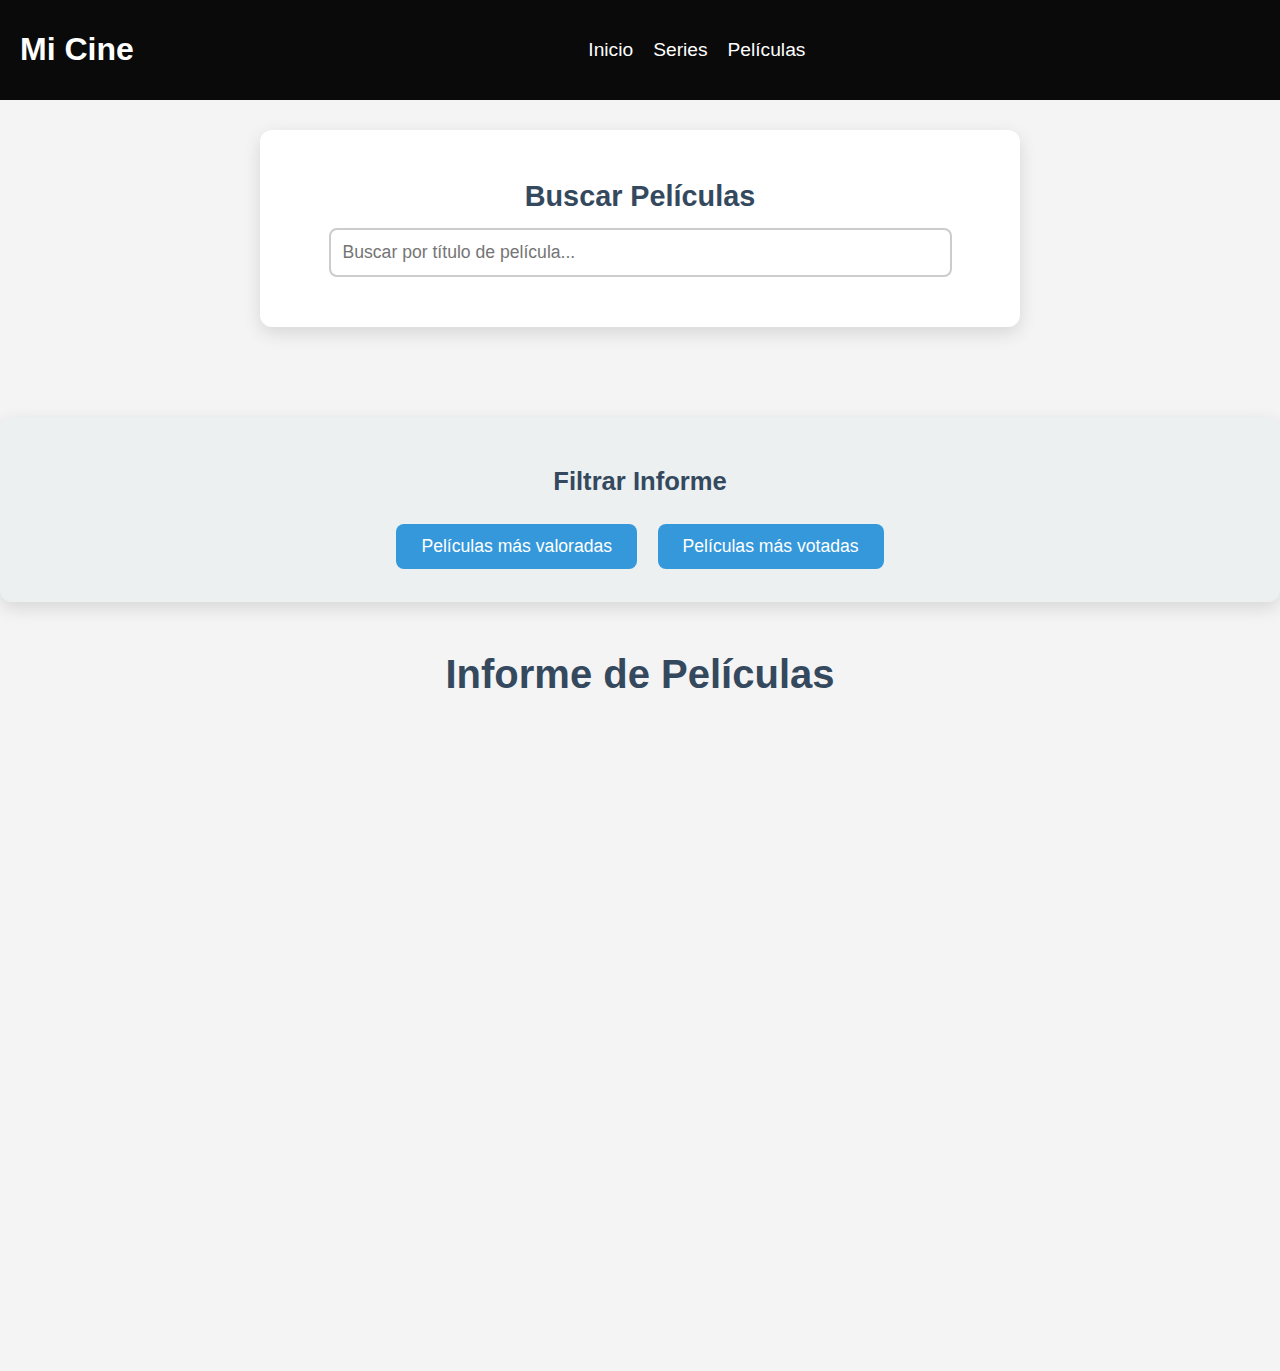
==== html/crearInforme.html @ bd0db71f "Actualizacion 0.4" ====
<!DOCTYPE html>
<html lang="es">
<head>
    <meta charset="UTF-8">
    <meta name="viewport" content="width=device-width, initial-scale=1.0">
    <title>Crear Informe</title>
    <link rel="stylesheet" href="../css/Resultados.css">
    <link rel="stylesheet" href="../css/estilos.css">
    <link rel="stylesheet" href="../css/Header.css">
    <link rel="stylesheet" href="../css/crearInforme.css">
    <script src="https://cdn.jsdelivr.net/npm/chart.js"></script>
</head>
<body>
    <header>
        <div class="header-left">
            <h1>Mi Cine</h1>
        </div>
        <div class="header-center">
            <nav>
                <a href="../index.html">Inicio</a>
                <a href="#series">Series</a>
                <a href="#peliculas">Películas</a>
            </nav>
        </div>
    </header>

    <main>
        <div class="search-container">
            <h2>Buscar Películas</h2>
            <input type="text" id="search" placeholder="Buscar por título de película..." onkeyup="searchMovies()">
            <div id="loading">
                <img src="https://cdn.pixabay.com/animation/2023/08/11/21/18/21-18-05-265_512.gif" alt="Cargando...">
            </div>
        </div>

        <div class="movie-list-container" id="movieList"></div>

        <div class="filter-container">
            <h3>Filtrar Informe</h3>
            <button onclick="generateReport('imdbRating')">Películas más valoradas</button>
            <button onclick="generateReport('votes')">Películas más votadas</button>
        </div>

        <div id="report">
            <h2>Informe de Películas</h2>
            <canvas id="chart"></canvas>
        </div>
    </main>

    <script src="/js/crearInforme.js"></script>
</body>
</html>
---- css/Resultados.css ----
/* Contenedor para los resultados de búsqueda */
#results {
  display: none; /* Inicialmente oculto */
}

#resultsList {
  display: grid; /* Usamos grid para un control más preciso de las filas y columnas */
  grid-template-columns: repeat(5, 1fr); /* 5 columnas de igual tamaño */
  gap: 30px; /* Espacio entre las imágenes */
  row-gap: 105px; /* Espacio entre las filas */
  padding: 20px; /* Un poco más de espacio alrededor del grid */
  width: 100%; /* Asegura que el contenedor ocupe todo el ancho */
  max-width: 1300px; /* Limita el ancho del contenedor */
  margin: 0 auto; /* Centra el contenedor horizontalmente */
}

/* Ajustes para los posters de resultados */
#searchResults .movie-card {
  width: 180px;  /* El mismo ancho que las categorías */
  margin: 10px;  /* Espaciado similar al de las categorías */
  padding: 10px;  /* Relleno similar al de las categorías */
  border-radius: 10px;
  background-color: #fff;
  transition: transform 0.2s ease;
  cursor: pointer;
  display: flex;
  flex-direction: column;
  justify-content: flex-start;
}

/* Asegura que las imágenes en los resultados sean consistentes con las categorías */
#searchResults .movie-card img {
  width: 100%;
  height: auto;
  border-radius: 8px;
  object-fit: cover;
  object-position: center;
  max-height: 300px;  /* Limita la altura máxima, igual que en las categorías */
}

/* Agregar efectos al pasar el mouse sobre la imagen */
#resultsList .movie-card:hover img {
  transform: scale(1.05); /* Agranda ligeramente la imagen */
  transition: transform 0.3s ease-in-out; /* Suaviza la transición */
}

/* Ajustes para pantallas pequeñas (móviles) */
@media (max-width: 1200px) {
  #resultsList {
    grid-template-columns: repeat(4, 1fr); /* Reducir a 4 columnas en pantallas medianas */
  }
}

@media (max-width: 900px) {
  #resultsList {
    grid-template-columns: repeat(3, 1fr); /* Reducir a 3 columnas en pantallas pequeñas */
  }
}

@media (max-width: 600px) {
  #resultsList {
    grid-template-columns: repeat(2, 1fr); /* Una sola columna en dispositivos móviles */
    gap: 20px; /* Reducir el espacio entre las imágenes */
  }
}

@media (max-width: 400px) {
  #resultsList {
    grid-template-columns: 1fr; /* Una sola columna en pantallas muy pequeñas */
  }
}
---- css/estilos.css ----
/* Estilo global para la página */
body {
  font-family: 'Poppins', sans-serif; /* Aplicando la tipografía Poppins */
  background-color: #f4f4f4;
  margin: 0;
  padding: 0;
  color: #333;
}

h2 {
  font-size: 2rem;
  margin: 20px 0;
  color: #333;
}

.movie-card {
  margin: 10px;
  padding: 10px;
  border-radius: 10px;
  background-color: #fff;
  transition: transform 0.2s ease;
  cursor: pointer;
  display: flex;
  flex-direction: column;
  justify-content: flex-start;
}

.movie-card:hover {
  transform: scale(1.05);
}

.movie-card img {
  width: 100%;
  height: auto;
  border-radius: 8px;
  object-fit: cover;  /* Asegura que la imagen se recorte bien */
  object-position: center;
  max-height: 300px;  /* Limita la altura máxima */
}

/* Modal */
#movieModal {
  position: fixed;
  top: 0;
  left: 0;
  width: 100%;
  height: 100%;
  background: rgba(0, 0, 0, 0.7);
  display: none;
  justify-content: center;
  align-items: center;
  z-index: 1000;
  animation: fadeInModal 0.5s ease-out; /* Animación de apertura */
}

#movieModal.hidden {
  display: none;
}

#modalDetails {
  background: #fff;
  padding: 20px;
  border-radius: 10px;
  max-width: 800px;
  width: 80%;
  display: flex;
  flex-direction: row;
  justify-content: space-between;
  box-shadow: 0 4px 10px rgba(0, 0, 0, 0.1);
  position: relative; /* Asegura que el botón de cerrar esté dentro del modal */
  animation: slideIn 0.5s ease-out; /* Animación del modal */
}

/* Animación para la apertura del modal */
@keyframes fadeInModal {
  0% {
    opacity: 0;
  }
  100% {
    opacity: 1;
  }
}

/* Animación de deslizamiento del modal */
@keyframes slideIn {
  0% {
    transform: translateY(-50px); /* Desliza el modal desde arriba */
  }
  100% {
    transform: translateY(0);
  }
}

/* Detalles de la película en el modal */
.movie-details {
  display: flex;
  align-items: flex-start;
  justify-content: flex-start;
}

.movie-poster {
  max-width: 250px;
  margin-right: 20px;
  border-radius: 8px;
}

.movie-info {
  max-width: 500px;
}

.movie-info h3 {
  font-size: 2rem;
  margin: 10px 0;
  font-weight: bold;
  color: #333;
}

.movie-info p {
  margin: 5px 0;
  font-size: 1.1rem;
}

.movie-info strong {
  color: #333;
}

/* Estilo para la calificación con estrellas */
.movie-rating {
  margin-top: 10px;
}

.stars {
  display: flex;
}

.star {
  font-size: 1.5rem;
  color: #f39c12;
  margin-right: 5px;
}

.star.empty {
  color: #ccc;
}

.star.full {
  color: #f39c12;
}

/* Estilo del botón para cerrar el modal dentro del modal */
#closeModal {
  position: absolute;
  top: 10px;
  right: 10px;
  font-size: 3rem; 
  color: red; 
  cursor: pointer;
  transition: color 0.3s ease; /* Efecto de transición para el color */
  z-index: 1100; /* Asegura que la X esté encima de todo */
}

#closeModal:hover {
  color: #e74c3c; /* Un tono más oscuro de rojo al pasar el cursor */
}

/* Contenedor de películas recomendadas y categorías */
#recommendedList,
#actionList,
#comedyList,
#dramaList,
#horrorList {
  display: flex;
  flex-wrap: wrap;
  justify-content: space-evenly;
}

#recommendedList .movie-card,
#actionList .movie-card,
#comedyList .movie-card,
#dramaList .movie-card,
#horrorList .movie-card {
  width: 180px;
}

/* Estilo de la barra de búsqueda y botón */
#searchButton,
#searchBar {
  padding: 10px;
  font-size: 1rem;
  border-radius: 5px;
  border: 1px solid #ccc;
  margin: 10px 0;
}

#searchButton {
  cursor: pointer;
  background-color: #f39c12;
  color: white;
  border: none;
}

#searchButton:hover {
  background-color: #e67e22;
}

#searchBar {
  width: 100%;
  max-width: 400px;
  margin-right: 10px;
}

#searchButton,
#searchBar {
  display: inline-block;
}

/* Modal fondo de pantalla oscuro */
#movieModal {
  position: fixed;
  top: 0;
  left: 0;
  width: 100%;
  height: 100%;
  background: rgba(0, 0, 0, 0.7);
  display: flex;
  justify-content: center;
  align-items: center;
  z-index: 1000;
}

/* Estilo general para las categorías */
.category-section {
  margin: 20px 0;
  padding: 20px;
  background-color: #fff;
  border-radius: 10px;
  box-shadow: 0 4px 10px rgba(0, 0, 0, 0.1);
}

/* Animaciones */
@keyframes fadeIn {
  0% {
    opacity: 0;
  }
  100% {
    opacity: 1;
  }
}

.fadeIn {
  animation: fadeIn 1s ease-in-out;
}

/* Responsividad */
@media screen and (max-width: 768px) {
  .movie-details {
    flex-direction: column;
    align-items: center;
  }

  .movie-info {
    text-align: center;
  }

  .movie-poster {
    max-width: 200px;
  }

  .movie-card {
    width: 150px;
  }

  /* Ajuste del modal para pantallas pequeñas */
  #movieModal {
    display: flex;
    justify-content: center;
    align-items: center;
    position: fixed; /* Asegura que esté sobre el contenido */
    top: 0;
    left: 0;
    right: 0;
    bottom: 0;
    z-index: 1000; /* Asegura que se muestre encima de otros elementos */
    background-color: rgba(0, 0, 0, 0.5); /* Fondo oscuro semi-transparente */
  }

  #modalDetails {
    width: 90%; /* Ajusta el ancho en pantallas pequeñas */
    max-width: 500px; /* Limita el tamaño máximo */
    padding: 20px;
    background-color: #fff; /* Fondo blanco para el modal */
    border-radius: 8px; /* Bordes redondeados */
    box-shadow: 0 4px 6px rgba(0, 0, 0, 0.2);
  }

  /* Ajuste de la X para que esté siempre visible y centrada dentro del modal */
  #closeModal {
    position: absolute;
    top: 10px;
    right: 10px;
    font-size: 2.5rem;
    cursor: pointer;
    z-index: 1100; /* Asegura que esté sobre el modal */
  }

  /* Asegúrate de que el modal y la "X" se mantengan dentro de la vista en pantallas más pequeñas */
  @media (max-width: 768px) {
    #closeModal {
      font-size: 2rem; /* Ajusta el tamaño de la X */
      top: 5px; /* Ajusta la distancia superior */
      right: 5px; /* Ajusta la distancia derecha */
    }

    /* Ajuste de la barra de búsqueda y el botón en pantallas pequeñas */
    #searchButton,
    #searchBar {
      width: 100%; /* Asegura que ambos elementos ocupen todo el ancho disponible */
      margin-right: 0;
    }

    #searchBar {
      margin-bottom: 10px; /* Asegura un pequeño espacio debajo de la barra de búsqueda */
    }

    #searchButton {
      margin-top: 10px; /* Añade espacio arriba del botón */
    }
  }
}
---- css/Header.css ----
/* Estilo del header */
header {
  display: flex;
  justify-content: space-between;
  align-items: center;
  padding: 10px 20px;
  background-color: #0a0a0a;
  color: white;
  font-family: 'Poppins', sans-serif;
  position: relative; /* Para manejar el menú desplegable */
}

header .header-left {
  display: flex;
  align-items: center;
  gap: 15px;
}

header .header-left h1 {
  font-size: 2rem;
  color: white;
  font-family: 'Poppins', sans-serif;
}

header .header-center {
  flex-grow: 1;
  display: flex;
  justify-content: center;
}

header nav {
  display: flex;
  gap: 20px;
}

header nav a {
  color: white;
  text-decoration: none;
  font-size: 1.2rem;
}

header nav a:hover {
  color: #f39c12;
}

/* Nueva opción en el header */
header nav a#createInforme {
  color: white;
  text-decoration: none;
  font-size: 1.2rem;
}

header nav a#createInforme:hover {
  color: #f39c12;
}

header .header-right {
  display: flex;
  align-items: center;
  gap: 10px;
}

/* Menú hamburguesa */
.hamburger {
  display: none; /* Oculto por defecto */
  flex-direction: column;
  gap: 5px;
  cursor: pointer;
  background: none;
  border: none;
  z-index: 10;
}

.hamburger span {
  display: block;
  width: 25px;
  height: 3px;
  background: white;
  transition: all 0.3s;
}

.hamburger.active span:nth-child(1) {
  transform: rotate(45deg) translate(5px, 5px);
}

.hamburger.active span:nth-child(2) {
  opacity: 0;
}

.hamburger.active span:nth-child(3) {
  transform: rotate(-45deg) translate(5px, -5px);
}

/* Menú desplegable */
#navMenu {
  display: flex;
  gap: 20px;
  transition: all 0.3s ease-in-out;
}

@media screen and (max-width: 768px) {
  header .header-left h1 {
    display: none; /* Oculta "Mi Cine" en móviles */
  }

  .hamburger {
    display: flex; /* Muestra el menú hamburguesa */
  }

  #navMenu {
    position: absolute;
    top: 60px;
    right: 0;
    flex-direction: column;
    background: #0a0a0a;
    padding: 20px;
    gap: 15px;
    width: 100%;
    transform: translateY(-100%);
    visibility: hidden;
    opacity: 0;
    z-index: 9;
  }

  #navMenu.show {
    transform: translateY(0);
    visibility: visible;
    opacity: 1;
  }

  header .header-center nav a {
    font-size: 1rem;
    text-align: center;
  }
}

/* Estilo para el ícono de inicio de sesión */
#loginIcon {
  font-size: 2rem;
  color: white;
  background: none;
  border: none;
  cursor: pointer;
}

#loginIcon:hover {
  color: #f39c12;
}

/* Estilo para el menú desplegable */
.login-dropdown {
  position: relative;
  display: inline-block;
}

.dropdown-content {
  display: none;
  position: absolute;
  top: 100%; /* Asegura que el menú aparezca debajo del ícono */
  right: 0; /* Alinea el menú a la derecha, dentro de la sección */
  background-color: #333;
  min-width: 160px;
  box-shadow: 0px 8px 16px rgba(0, 0, 0, 0.2);
  z-index: 1;
  border-radius: 5px; /* Opcional: redondear los bordes del menú */
}

.dropdown-content a {
  color: white;
  padding: 12px 16px;
  text-decoration: none;
  display: block;
  font-size: 1rem;
}

.dropdown-content a:hover {
  background-color: #f39c12;
}

.login-dropdown:hover .dropdown-content {
  display: block;
}
---- css/crearInforme.css ----
/* Estilo general para el contenedor de búsqueda */
.search-container {
    padding: 30px;
    background-color: #ffffff;
    border-radius: 12px;
    margin: 30px auto;
    text-align: center;
    box-shadow: 0 6px 18px rgba(0, 0, 0, 0.12);
    max-width: 700px;
    width: 100%;
}

.search-container h2 {
    font-size: 1.8em;
    margin-bottom: 15px;
    color: #34495e;
    font-family: 'Helvetica Neue', sans-serif;
    font-weight: 600;
}

.search-container input[type="text"] {
    width: 85%;
    padding: 12px;
    font-size: 1.1em;
    border: 2px solid #ccc;
    border-radius: 8px;
    margin-bottom: 20px;
    transition: border-color 0.3s ease, box-shadow 0.3s ease;
    outline: none;
}

.search-container input[type="text"]:focus {
    border-color: #3498db;
    box-shadow: 0 0 10px rgba(52, 152, 219, 0.3);
}

#loading {
    display: none;
    margin-top: 15px;
}

#loading img {
    width: 35px;
}

/* Estilos para la lista de películas */
.movie-list-container {
    display: flex;
    flex-wrap: wrap;
    justify-content: center;
    gap: 20px;
    margin-top: 40px;
}

.movie-card {
    background-color: #fff;
    border-radius: 12px;
    width: 220px;
    padding: 18px;
    text-align: center;
    box-shadow: 0 4px 15px rgba(0, 0, 0, 0.1);
    transition: transform 0.3s ease, box-shadow 0.3s ease;
    overflow: hidden;
    display: flex;
    flex-direction: column;
    align-items: center;
}

.movie-card:hover {
    transform: scale(1.05);
    box-shadow: 0 8px 25px rgba(0, 0, 0, 0.15);
}

.movie-card img {
    width: 100%;
    height: 210px;
    object-fit: cover;
    border-radius: 10px;
    margin-bottom: 12px;
    transition: transform 0.3s ease;
}

.movie-card img:hover {
    transform: scale(1.1);
}

.movie-card h4 {
    font-size: 1.1em;
    color: #34495e;
    margin: 0;
    padding: 0;
    font-weight: 600;
}

.movie-card p {
    font-size: 0.9em;
    color: #7f8c8d;
    margin: 8px 0;
}

/* Estilos para el contenedor de filtros */
.filter-container {
    padding: 25px;
    background-color: #ecf0f1;
    border-radius: 12px;
    text-align: center;
    margin-top: 50px;
    box-shadow: 0 6px 18px rgba(0, 0, 0, 0.12);
}

.filter-container h3 {
    font-size: 1.6em;
    color: #34495e;
    margin-bottom: 20px;
    font-weight: 600;
}

.filter-container button {
    padding: 12px 25px;
    background-color: #3498db;
    color: #fff;
    border: none;
    border-radius: 8px;
    font-size: 1.1em;
    cursor: pointer;
    transition: background-color 0.3s ease, transform 0.3s ease;
    margin: 8px;
}

.filter-container button:hover {
    background-color: #2980b9;
    transform: translateY(-3px);
}

.filter-container button:active {
    transform: translateY(2px);
}

/* Estilos para el informe */
#report {
    margin-top: 50px;
    text-align: center;
}

#report h2 {
    font-size: 2.5em;
    margin-bottom: 30px;
    color: #34495e;
    font-weight: 600;
}

/* Estilo del gráfico - presentación profesional */
#chart-container {
    position: relative;
    width: 100%;
    max-width: 700px;
    height: 220px;
    margin: 20px auto;
    display: flex;
    justify-content: center;
    align-items: center;
    box-shadow: 0 6px 18px rgba(0, 0, 0, 0.12);
    border-radius: 10px;
    background-color: #f7f7f7;
}

#chart {
    width: 100%;
    height: 100%;
    border-radius: 10px;
}

/* Mejoras para las tarjetas de películas */
.movie-item {
    border-radius: 12px;
    overflow: hidden;
    width: 240px;
    background-color: #fff;
    box-shadow: 0 4px 20px rgba(0, 0, 0, 0.1);
    transition: transform 0.3s ease, box-shadow 0.3s ease;
    text-align: center;
    margin-bottom: 30px;
}

.movie-item:hover {
    transform: scale(1.05);
    box-shadow: 0 8px 30px rgba(0, 0, 0, 0.15);
}

.movie-item img {
    width: 100%;
    height: 210px;
    object-fit: cover;
    border-radius: 12px 12px 0 0;
}

.movie-item h3 {
    font-size: 1.1em;
    color: #333;
    padding: 12px 0;
    font-weight: 600;
}

.movie-item p {
    font-size: 0.95em;
    color: #7f8c8d;
    padding: 0 12px;
}

/* Estilos adicionales */
body {
    font-family: 'Helvetica Neue', sans-serif;
    background-color: #f4f4f4;
    margin: 0;
    padding: 0;
    color: #333;
}

h2, h3 {
    font-family: 'Arial', sans-serif;
    font-weight: bold;
}

a {
    text-decoration: none;
    color: inherit;
}

button:focus, input:focus {
    outline: none;
}

/* Media Queries para dispositivos móviles */
@media (max-width: 768px) {
    .search-container {
        padding: 20px;
        max-width: 90%;
    }
    .movie-card, .movie-item {
        width: 180px;
        padding: 10px;
    }
    #chart-container {
        max-width: 90%;
        height: 180px;
    }
    #report h2 {
        font-size: 2em; /* Ajustar tamaño del título */
    }
}

@media (max-width: 480px) {
    .search-container {
        padding: 15px;
        max-width: 95%;
    }
    .movie-card, .movie-item {
        width: 150px;
        padding: 8px;
    }
    #chart-container {
        max-width: 95%;
        height: 160px;
    }
    #report h2 {
        font-size: 1.8em; /* Ajustar aún más el tamaño */
    }
    .filter-container h3 {
        font-size: 1.4em; /* Ajustar tamaño del título de los filtros */
    }
}
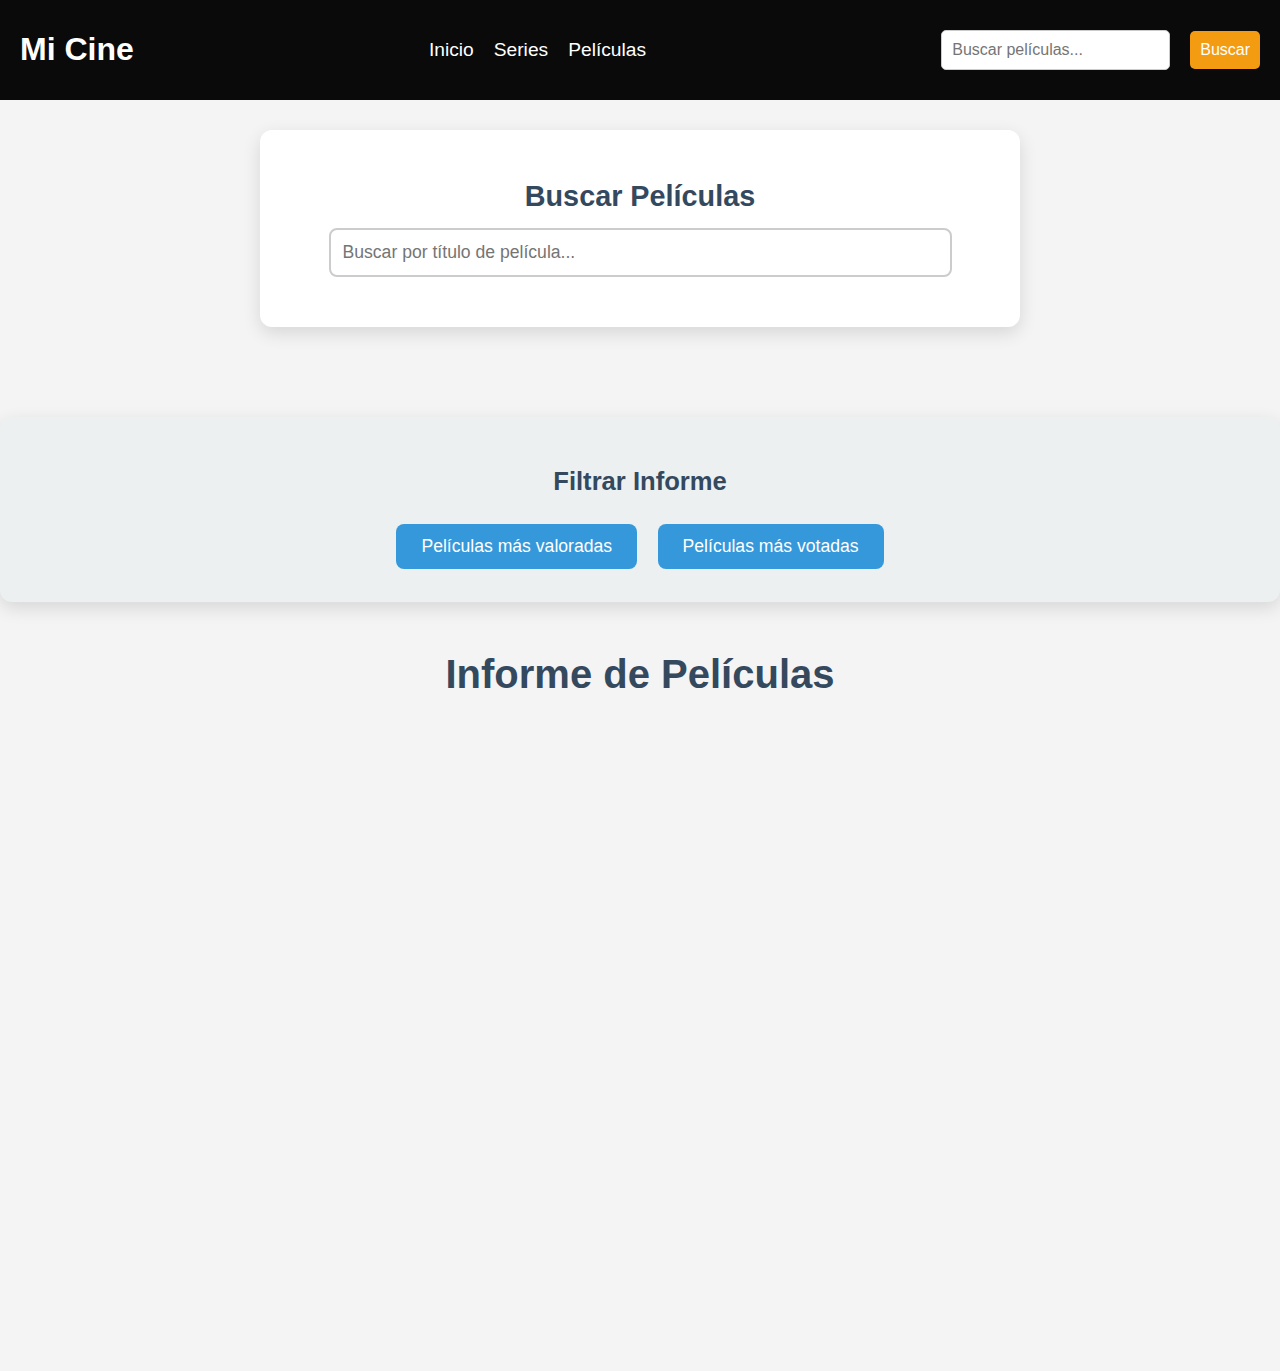
==== commit 8b1ca4c2: "Actualizacion 0.5" ====
--- a/html/crearInforme.html
+++ b/html/crearInforme.html
@@ -22,6 +22,10 @@
                 <a href="#peliculas">Películas</a>
             </nav>
         </div>
+        <div class="header-right">
+    <!-- Barra de búsqueda -->
+    <input type="text" id="searchBar" placeholder="Buscar películas...">
+    <button id="searchButton">Buscar</button>
     </header>
 
     <main>
@@ -47,6 +51,6 @@
         </div>
     </main>
 
-    <script src="/js/crearInforme.js"></script>
+    <script src="../js/crearInforme.js"></script>
 </body>
 </html>
--- a/css/Resultados.css
+++ b/css/Resultados.css
@@ -1,3 +1,9 @@
+/* Solución global para evitar desplazamiento horizontal */
+body {
+  margin: 0; /* Elimina cualquier margen predeterminado */
+  overflow-x: hidden; /* Deshabilita el desplazamiento horizontal */
+}
+
 /* Contenedor para los resultados de búsqueda */
 #results {
   display: none; /* Inicialmente oculto */
@@ -12,6 +18,7 @@
   width: 100%; /* Asegura que el contenedor ocupe todo el ancho */
   max-width: 1300px; /* Limita el ancho del contenedor */
   margin: 0 auto; /* Centra el contenedor horizontalmente */
+  box-sizing: border-box; /* Asegura que el padding no cause desbordamiento */
 }
 
 /* Ajustes para los posters de resultados */
@@ -69,6 +76,3 @@
     grid-template-columns: 1fr; /* Una sola columna en pantallas muy pequeñas */
   }
 }
-
-
-  --- a/css/estilos.css
+++ b/css/estilos.css
@@ -251,6 +251,43 @@
   animation: fadeIn 1s ease-in-out;
 }
 
+/* Contenedor de las películas con flechas de navegación */
+.movie-row {
+  display: flex;
+  align-items: center;
+  justify-content: center;
+  position: relative;
+}
+
+
+/* Estilo de las flechas */
+.arrow {
+  background-color: transparent;
+  border: none;
+  font-size: 2rem;
+  color: #333;
+  cursor: pointer;
+  transition: color 0.3s ease;
+}
+
+.arrow:hover {
+  color: #f39c12;
+}
+
+/* Flechas de navegación al lado izquierdo y derecho */
+.arrow.prev {
+  position: absolute;
+  left: 10px;
+}
+
+.arrow.next {
+  position: absolute;
+  right: 10px;
+}
+
+
+
+
 /* Responsividad */
 @media screen and (max-width: 768px) {
   .movie-details {
@@ -269,6 +306,11 @@
   .movie-card {
     width: 150px;
   }
+
+
+
+
+
 
   /* Ajuste del modal para pantallas pequeñas */
   #movieModal {
@@ -307,23 +349,8 @@
   @media (max-width: 768px) {
     #closeModal {
       font-size: 2rem; /* Ajusta el tamaño de la X */
-      top: 5px; /* Ajusta la distancia superior */
-      right: 5px; /* Ajusta la distancia derecha */
+      top: 5px; /* Ajusta la posición superior */
+      right: 5px; /* Ajusta la posición derecha */
     }
-
-    /* Ajuste de la barra de búsqueda y el botón en pantallas pequeñas */
-    #searchButton,
-    #searchBar {
-      width: 100%; /* Asegura que ambos elementos ocupen todo el ancho disponible */
-      margin-right: 0;
-    }
-
-    #searchBar {
-      margin-bottom: 10px; /* Asegura un pequeño espacio debajo de la barra de búsqueda */
-    }
-
-    #searchButton {
-      margin-top: 10px; /* Añade espacio arriba del botón */
-    }
-  }
-}
+  }
+}
--- a/css/Header.css
+++ b/css/Header.css
@@ -14,6 +14,7 @@
   display: flex;
   align-items: center;
   gap: 15px;
+  flex-grow: 0; /* No permite que crezca más allá de su contenido */
 }
 
 header .header-left h1 {
@@ -23,9 +24,10 @@
 }
 
 header .header-center {
-  flex-grow: 1;
+  flex-grow: 4; /* Hace que el centro ocupe más espacio */
   display: flex;
-  justify-content: center;
+  justify-content: center; /* Centra horizontalmente los enlaces */
+  align-items: center; /* Alinea los elementos verticalmente */
 }
 
 header nav {
@@ -43,21 +45,11 @@
   color: #f39c12;
 }
 
-/* Nueva opción en el header */
-header nav a#createInforme {
-  color: white;
-  text-decoration: none;
-  font-size: 1.2rem;
-}
-
-header nav a#createInforme:hover {
-  color: #f39c12;
-}
-
 header .header-right {
   display: flex;
   align-items: center;
   gap: 10px;
+  flex-grow: 0; /* Mantiene su tamaño fijo */
 }
 
 /* Menú hamburguesa */
@@ -131,6 +123,7 @@
   header .header-center nav a {
     font-size: 1rem;
     text-align: center;
+    padding: 10px; /* Agrega un poco de espacio para mejorar la usabilidad */
   }
 }
 
--- a/css/crearInforme.css
+++ b/css/crearInforme.css
@@ -153,8 +153,8 @@
 #chart-container {
     position: relative;
     width: 100%;
-    max-width: 700px;
-    height: 220px;
+    max-width: 200;
+    height: 100;
     margin: 20px auto;
     display: flex;
     justify-content: center;
